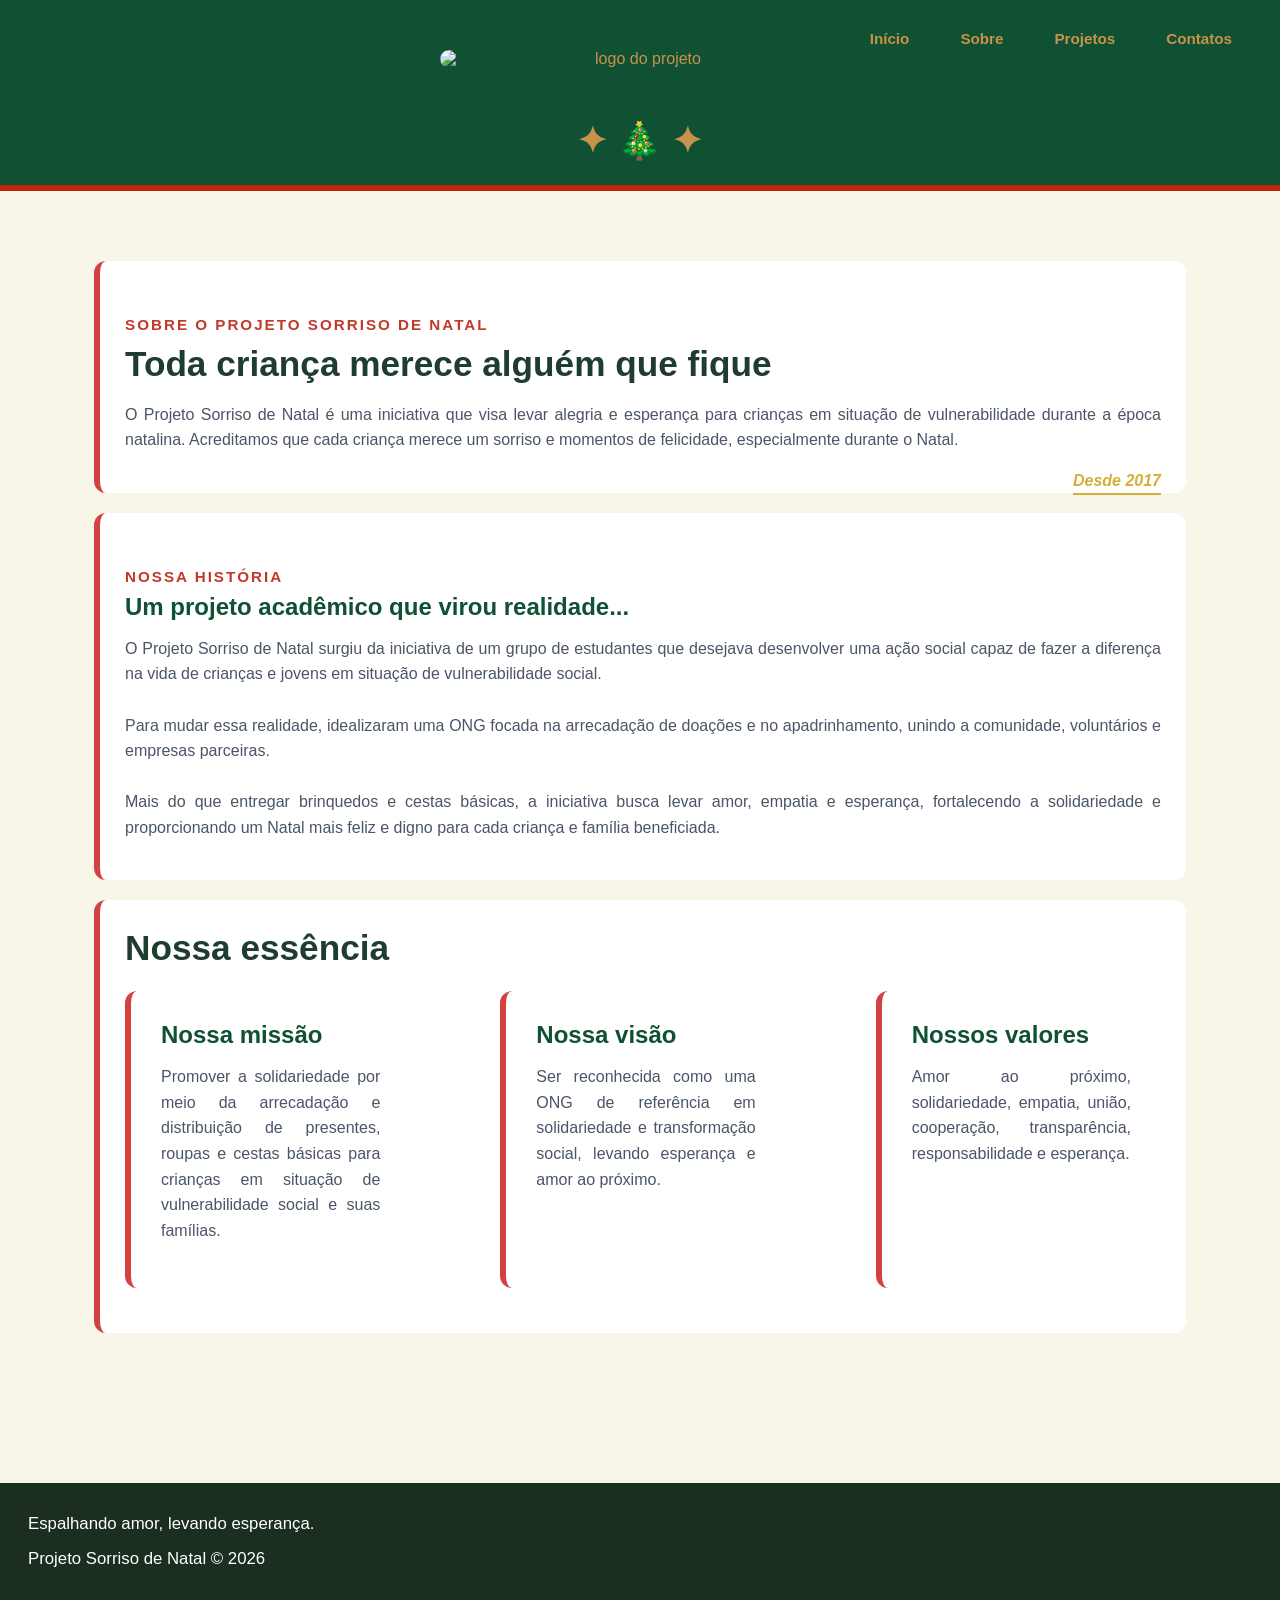
==== Trabalho do Marcelo/sobre.html @ 1d793633 "Add files via upload" ====
<!DOCTYPE html>
<html lang="pt-BR">
<head>
    <meta charset="UTF-8">
    <meta name="viewport" content="width=device-width, initial-scale=1.0">
    <title>Sobre - Projeto Sorriso de Natal</title>
    <link rel="stylesheet" href="css/sobre.css">
</head>
<body>

    <!-- Cabeçalho Principal -->
    <header>
        <!-- Menu de Navegação no topo -->
    <nav class="menu-navegacao">
        <a href="index.html">Início</a>
        <a href="sobre.html">Sobre</a>
        <a href="projetos.html">Projetos</a>
        <a href="contato.html">Contatos</a>
    </nav>
        <img src="Projeto Sorriso de Natal.png" alt="logo do projeto" style="width: 100%; height: auto;"> 
        <header>
    <h1>✦ 🎄 ✦</h1>
    <hr class="faixa-vermelha">
        </header>
    </header>

    <!-- Conteúdo Principal -->
    <main>

        <!-- Seção: Sobre o Projeto -->
        <section class="sobre">
            <h5>Sobre o Projeto Sorriso de Natal</h5>
            <h1>Toda criança merece alguém que fique</h1>
            <p>O Projeto Sorriso de Natal é uma iniciativa que visa levar alegria e esperança para crianças em situação de vulnerabilidade durante a época natalina. Acreditamos que cada criança merece um sorriso e momentos de felicidade, especialmente durante o Natal.</p>
            <p align="right"><em>Desde 2017</em></p>
        </section>

        <!-- Seção: Nossa História -->
        <section class="historia">
            <h5>Nossa História</h5>
            <h2>Um projeto acadêmico que virou realidade...</h2>
            <p>
                O Projeto Sorriso de Natal surgiu da iniciativa de um grupo de estudantes que desejava desenvolver uma ação social capaz de fazer a diferença na vida de crianças e jovens em situação de vulnerabilidade social. 
                <br><br> 
                Para mudar essa realidade, idealizaram uma ONG focada na arrecadação de doações e no apadrinhamento, unindo a comunidade, voluntários e empresas parceiras. 
                <br><br> 
                Mais do que entregar brinquedos e cestas básicas, a iniciativa busca levar amor, empatia e esperança, fortalecendo a solidariedade e proporcionando um Natal mais feliz e digno para cada criança e família beneficiada.
            </p>
        </section>

        <!-- Seção: Nossa Essência -->
        <section class="essencia">
            <h1>Nossa essência</h1>

            <div class="cards-container">

                <!-- Cartão da missão -->
                <section class="card">
                    <h2>Nossa missão</h2>
                    <p>
                        Promover a solidariedade por meio da arrecadação
                        e distribuição de presentes, roupas e cestas básicas
                        para crianças em situação de vulnerabilidade social
                        e suas famílias.
                    </p>
                </section>

                <!-- Cartão da visão -->
                <section class="card">
                    <h2>Nossa visão</h2>
                    <p>
                        Ser reconhecida como uma ONG de referência em
                        solidariedade e transformação social, levando
                        esperança e amor ao próximo.
                    </p>
                </section>

                <!-- Cartão dos valores -->
                <section class="card">
                    <h2>Nossos valores</h2>
                    <p>
                        Amor ao próximo, solidariedade, empatia, união,
                        cooperação, transparência, responsabilidade
                        e esperança.
                    </p>
                </section>

            </div>
        </section>

    </main>

    <!-- Rodapé do site -->
    <footer>
        <p>Espalhando amor, levando esperança.</p>
        <p>Projeto Sorriso de Natal © 2026</p>
    </footer>

</body>
</html>
---- Trabalho do Marcelo/css/sobre.css ----
* {
    margin: 0;
    padding: 0;
    box-sizing: border-box;
}

/* Garante que a página inteira ocupe toda a largura sem margens nas pontas */
html, body {
    width: 100%;
    background-color: #F8F5E9;
    font-family: 'Poppins', 'Segoe UI', Arial, sans-serif;
    margin: 0;
    padding: 0;
    color: #1B2E1F;
    min-height: 100vh;
    display: flex;
    flex-direction: column;
}

/* Container central para alinhar o conteúdo restante com boa largura */
.container {
    max-width: 1400px;
    margin: 0 auto;
    width: 100%;
}

/* Cabeçalho do site ocupando 100% da largura de ponta a ponta */
header {
    position: relative; /* Permite posicionar o menu no canto superior direito */
    background-color: #0F5132;
    color: rgb(201, 146, 74);
    padding: 30px 0 0 0;
    text-align: center;
    width: 100%;
    margin: 0;
}

header h1 {
    font-size: 36px;
    margin-bottom: 10px;
    color: rgb(201, 146, 74);
}

header p {
    font-size: 18px;
    margin-top: 0;
    color: rgb(201, 146, 74);
}

/* ================================================= */
/* MENU DE NAVEGAÇÃO (Canto Superior Direito) */
/* ================================================= */
.menu-navegacao {
    position: absolute;
    top: 20px;
    right: 30px;
    display: flex;
    gap: 15px; /* Espaçamento entre os botões */
}

/* Estilo dos botões transparentes */
.menu-navegacao a {
    background-color: transparent; /* Fundo transparente */
    color: rgb(201, 146, 74);     /* Cor do texto dourada */
    border: 2px solid transparent; /* Borda invisível por padrão */
    padding: 8px 16px;
    border-radius: 20px;         /* Cantos arredondados */
    text-decoration: none;
    font-family: 'Poppins', Arial, sans-serif;
    font-weight: 600;
    font-size: 0.95rem;
    transition: all 0.3s ease;
}

/* Efeito ao passar o rato por cima dos botões */
.menu-navegacao a:hover {
    background-color: rgba(212, 175, 55, 0.15); /* Leve brilho dourado */
    border-color: #D4AF37;                      /* Borda dourada acesa */
    transform: translateY(-2px);                /* Leve elevação */
    color: #fff;
}

/* Estilização da Logo */
img[alt="logo do projeto"] {
    display: block;
    margin: 20px auto;
    max-width: 400px;
    width: 100%;
    height: auto;
    border-radius: 12px;
    transition: transform 0.3s ease;
}

img[alt="logo do projeto"]:hover {
    transform: scale(1.05);
}

/* Faixa vermelha esticada de ponta a ponta */
.faixa-vermelha {
    border: none;
    height: 6px; 
    background-color: hsla(6, 95%, 46%, 0.822); 
    width: 100%;
    margin-top: 20px;
    margin-bottom: 0;
}

/* Subtítulos pequenos (Sobre o Projeto / Nossa História) */
h5 {
    color: #c0392b; 
    font-size: 0.95rem;
    text-transform: uppercase;
    letter-spacing: 2px;
    font-weight: 700;
    margin-top: 30px;
    margin-bottom: 8px;
}

/* Título Principal */
h1 {
    color: #1e3d2f; 
    font-size: 2.2rem;
    font-weight: 800;
    margin-bottom: 15px;
    line-height: 1.3;
}

/* Subtítulo secundário */
h2 {
    color: #0F5132;
    font-size: 1.5rem;
    font-weight: 600;
    margin-bottom: 15px;
}

/* Estilização dos Parágrafos */
p {
    font-size: 1.05rem;
    color: #4a5568;
    margin-bottom: 15px;
    text-align: justify;
    line-height: 1.6;
}

/* Selo "Desde 2017" alinhado à direita */
p[align="right"] {
    font-weight: 600;
    color: #d4af37; 
    font-style: italic;
    border-bottom: 2px solid #d4af37;
    display: inline-block;
    float: right;
    margin-bottom: 25px;
    text-align: right;
}

h5:nth-of-type(2) {
    clear: both;
}

/* Organização do conteúdo principal */
main {
    max-width: 1400px;
    width: 90%;
    box-sizing: border-box;
    margin: 40px auto 60px;
    padding: 30px;
    flex: 1;
}

/* Estilos dos cartões */
section {
    background-color: white;
    padding: 25px;
    margin-bottom: 20px;
    border-radius: 12px;
    border-left: 6px solid #c71313cc;
}

section h2 {
    color: #0F5132;
    font-size: 24px;
}

section p {
    font-size: 16px;
    line-height: 1.6;
}

/* Organização dos cartões */
.cards-container {
    display: flex;
    gap: 90px;
    justify-content: space-between;
    width: 100%;
    margin-top: 20px;
}

.cards-container section {
    flex: 1;
    padding: 30px;
    box-sizing: border-box;
    transition: transform 0.3s, box-shadow 0.3s;
}

.cards-container section:hover {
    transform: translateY(-8px);
    box-shadow: 0 8px 20px rgba(0, 0, 0, 0.15);
}

/* Rodapé do site */
footer {
    background-color: #1B2E1F;
    color: white;
    text-align: center;
    padding: 20px;
    margin-top: 40px;
    width: 100%;
}

footer p {
    margin: 8px;
    color: white;
}

/* Centralização do link da história */
.link-historia {
    text-align: center;
    margin-top: 40px;
    margin-bottom: 20px;
}

.link-historia a {
    display: inline-block;
    background-color: #0F5132;
    color: white;
    text-decoration: none;
    padding: 14px 30px;
    border-radius: 25px;
    font-weight: bold;
    transition: 0.3s;
}

.link-historia a:hover {
    background-color: #1B2E1F;
    transform: translateY(-3px);
}
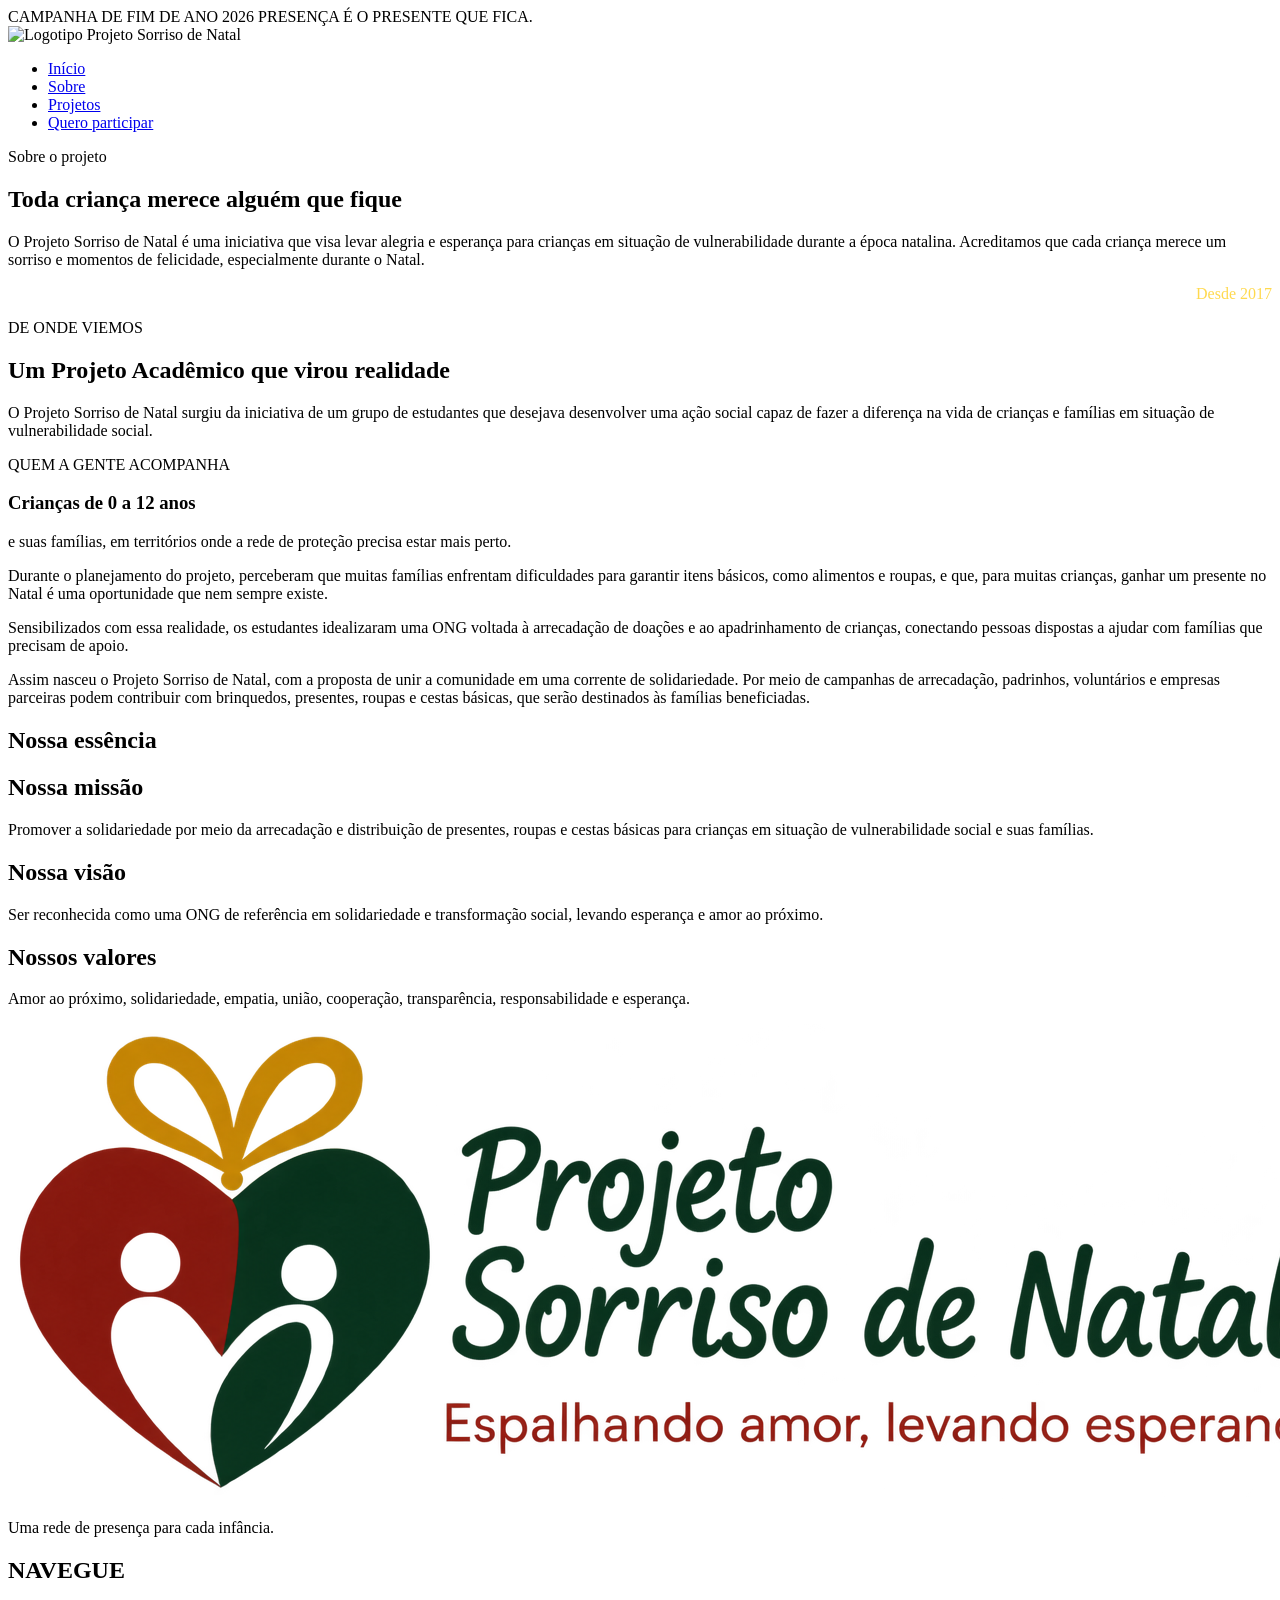
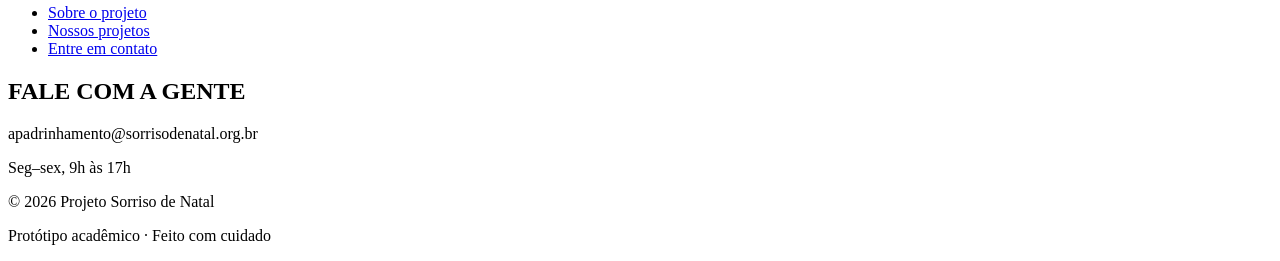
==== commit 1c65fb79: "Revise 'sobre.html' with new layout and content Updated the structure and content of the 'sobre.html" ====
--- a/Trabalho do Marcelo/sobre.html
+++ b/Trabalho do Marcelo/sobre.html
@@ -4,51 +4,70 @@
     <meta charset="UTF-8">
     <meta name="viewport" content="width=device-width, initial-scale=1.0">
     <title>Sobre - Projeto Sorriso de Natal</title>
-    <link rel="stylesheet" href="css/sobre.css">
+    <link rel="stylesheet" href="style.css">
 </head>
 <body>
 
-    <!-- Cabeçalho Principal -->
+    <div class="top-bar">
+        <span>CAMPANHA DE FIM DE ANO 2026</span>
+        <span class="destaque">PRESENÇA É O PRESENTE QUE FICA.</span>
+    </div>
+
+
     <header>
-        <!-- Menu de Navegação no topo -->
-    <nav class="menu-navegacao">
-        <a href="index.html">Início</a>
-        <a href="sobre.html">Sobre</a>
-        <a href="projetos.html">Projetos</a>
-        <a href="contato.html">Contatos</a>
-    </nav>
-        <img src="Projeto Sorriso de Natal.png" alt="logo do projeto" style="width: 100%; height: auto;"> 
-        <header>
-    <h1>✦ 🎄 ✦</h1>
-    <hr class="faixa-vermelha">
-        </header>
+        <div class="navbar">
+            <div class="logo">
+                <img src="Projeto Sorriso de Natal.png" alt="Logotipo Projeto Sorriso de Natal">
+            </div>
+            <nav>
+                <ul>
+                    <li><a href="index.html">Início</a></li>
+                    <li><a href="sobre.html" class="here">Sobre</a></li>
+                    <li><a href="projetos.html">Projetos</a></li>
+                    <li><a href="contato.html" class="botao-participar">Quero participar</a></li>
+                </ul>
+            </nav>
+        </div>
     </header>
 
-    <!-- Conteúdo Principal -->
     <main>
 
-        <!-- Seção: Sobre o Projeto -->
+
         <section class="sobre">
-            <h5>Sobre o Projeto Sorriso de Natal</h5>
+            <span class="historia-tag">Sobre o projeto</span><br>
             <h1>Toda criança merece alguém que fique</h1>
             <p>O Projeto Sorriso de Natal é uma iniciativa que visa levar alegria e esperança para crianças em situação de vulnerabilidade durante a época natalina. Acreditamos que cada criança merece um sorriso e momentos de felicidade, especialmente durante o Natal.</p>
-            <p align="right"><em>Desde 2017</em></p>
+            <p align="right" style="color: rgba(255, 200, 0, 0.693);">Desde 2017</em></p>
         </section>
 
-        <!-- Seção: Nossa História -->
         <section class="historia">
-            <h5>Nossa História</h5>
-            <h2>Um projeto acadêmico que virou realidade...</h2>
-            <p>
-                O Projeto Sorriso de Natal surgiu da iniciativa de um grupo de estudantes que desejava desenvolver uma ação social capaz de fazer a diferença na vida de crianças e jovens em situação de vulnerabilidade social. 
-                <br><br> 
-                Para mudar essa realidade, idealizaram uma ONG focada na arrecadação de doações e no apadrinhamento, unindo a comunidade, voluntários e empresas parceiras. 
-                <br><br> 
-                Mais do que entregar brinquedos e cestas básicas, a iniciativa busca levar amor, empatia e esperança, fortalecendo a solidariedade e proporcionando um Natal mais feliz e digno para cada criança e família beneficiada.
-            </p>
-        </section>
+    <div class="historia-header">
+        <span class="historia-tag">DE ONDE VIEMOS</span>
+    </div>
 
-        <!-- Seção: Nossa Essência -->
+    <div class="historia-grid">
+
+        <div class="historia-col-esquerda">
+            <h2>Um Projeto Acadêmico que <span class="destaque-vermelho">virou realidade</span></h2>
+            <p>O Projeto Sorriso de Natal surgiu da iniciativa de um grupo de estudantes que desejava desenvolver uma ação social capaz de fazer a diferença na vida de crianças e famílias em situação de vulnerabilidade social.</p>
+            <div class="bloco-destaque-verde">
+                <span class="bloco-tag">QUEM A GENTE ACOMPANHA</span>
+                <h3>Crianças de 0 a 12 anos</h3>
+                <p>e suas famílias, em territórios onde a rede de proteção precisa estar mais perto.</p>
+                <div class="bloco-linha"></div>
+            </div>
+        </div>
+
+
+        <div class="historia-col-direita">
+            <p>Durante o planejamento do projeto, perceberam que muitas famílias enfrentam dificuldades para garantir itens básicos, como alimentos e roupas, e que, para muitas crianças, ganhar um presente no Natal é uma oportunidade que nem sempre existe.</p>
+            <p>Sensibilizados com essa realidade, os estudantes idealizaram uma ONG voltada à arrecadação de doações e ao apadrinhamento de crianças, conectando pessoas dispostas a ajudar com famílias que precisam de apoio.</p>
+            <p>Assim nasceu o Projeto Sorriso de Natal, com a proposta de unir a comunidade em uma corrente de solidariedade. Por meio de campanhas de arrecadação, padrinhos, voluntários e empresas parceiras podem contribuir com brinquedos, presentes, roupas e cestas básicas, que serão destinados às famílias beneficiadas.</p>
+        </div>
+    </div>
+</section>
+
+
         <section class="essencia">
             <h1>Nossa essência</h1>
 
@@ -90,11 +109,37 @@
 
     </main>
 
-    <!-- Rodapé do site -->
-    <footer>
-        <p>Espalhando amor, levando esperança.</p>
-        <p>Projeto Sorriso de Natal © 2026</p>
+
+    <footer class="footer">
+        <div class="footer-topo">
+            <div class="footer-marca">
+                <div class="footer-logo">
+                    <img src="logo.png" alt="Logotipo Projeto Sorriso de Natal">
+                </div>
+                <p class="footer-frase">Uma rede de presença para cada infância.</p>
+            </div>
+
+            <div class="footer-coluna">
+                <h2>NAVEGUE</h2>
+                <ul>
+                    <li><a href="sobre.html">Sobre o projeto</a></li>
+                    <li><a href="projetos.html">Nossos projetos</a></li>
+                    <li><a href="contato.html">Entre em contato</a></li>
+                </ul>
+            </div>
+
+            <div class="footer-coluna">
+                <h2>FALE COM A GENTE</h2>
+                <p>apadrinhamento@sorrisodenatal.org.br</p>
+                <p>Seg–sex, 9h às 17h</p>
+            </div>
+        </div>
+
+        <div class="footer-base">
+            <p>© 2026 Projeto Sorriso de Natal</p>
+            <p>Protótipo acadêmico · Feito com cuidado</p>
+        </div>
     </footer>
 
 </body>
-</html>+</html>
